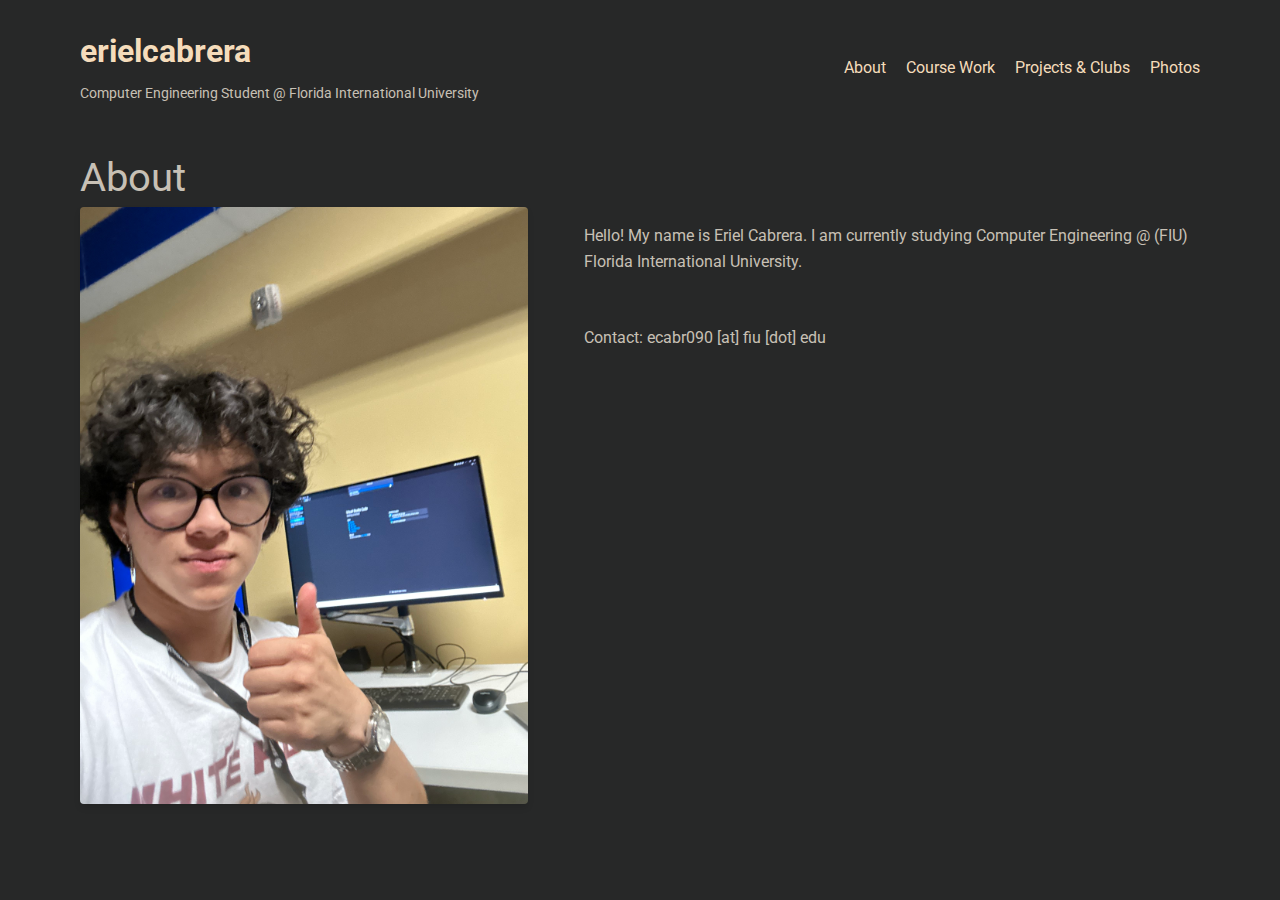
==== pages/index.html @ 9fac577e "10.21.24" ====
<!DOCTYPE html>
<html lang="en">
  <head>
    <meta charset="UTF-8" />
    <meta name="viewport" content="width=device-width, initial-scale=1.0" />
    <title>ecabrera - Aspiring CE</title>
    <link rel="stylesheet" type="text/css" href="../styles/home.css" />
    <link
      rel="icon"
      type="image/png"
      href="../media/favicon/favicon-48x48.png"
      sizes="48x48"
    />
    <link rel="icon" type="image/svg+xml" href="../media/favicon/favicon.svg" />
    <link rel="shortcut icon" href="../media/favicon/favicon.ico" />
    <link
      rel="apple-touch-icon"
      sizes="180x180"
      href="../media/favicon/apple-touch-icon.png"
    />
    <meta name="apple-mobile-web-app-title" content="MyWebSite" />
    <link rel="manifest" href="../media/favicon/site.webmanifest" />
  </head>

  <body>
    <div class="wrapper">
      <header>
        <div class="title-area">
          <h1>erielcabrera</h1>
          <p>Computer Engineering Student @ Florida International University</p>
        </div>
        <nav>
          <ul>
            <li><a href="#">About</a></li>
            <li><a href="#">Course Work</a></li>
            <li><a href="#">Projects & Clubs</a></li>
            <li><a href="#">Photos</a></li>
          </ul>
        </nav>
      </header>

      <main role="main">
        <div class="content-section">
          <div class="content-header">
            <p>About</p>
          </div>
          <div class="content-wrapper">
            <div class="image-container">
              <img src="../images/profile.jpeg" alt="Profile Picture" />
            </div>
            <div class="text-container">
              <p>
                Hello! My name is Eriel Cabrera. I am currently studying
                Computer Engineering @ (FIU) Florida International University.
              </p>
              <br />
              <p>Contact: ecabr090 [at] fiu [dot] edu</p>
            </div>
          </div>
        </div>
      </main>
    </div>
  </body>
</html>
---- styles/home.css ----
@import url('https://fonts.googleapis.com/css2?family=Roboto:wght@400;700&display=swap');

/* APPLY THESE TO ALL WEBPAGES */
body {
  background-color: #272828;
  font-family: -apple-system, BlinkMacSystemFont, "Segoe UI", Roboto, "Helvetica Neue", Arial, "Noto Sans", sans-serif, "Apple Color Emoji", "Segoe UI Emoji", "Segoe UI Symbol", "Noto Color Emoji";
  margin: 0;
  padding: 0;
  overflow-x: hidden;
  overflow-y: scroll;
}

.wrapper {
  max-width: 1200px;
  margin: 0 auto;
  padding: 0 80px;
}





/* Header styles */
header {
  color: #f5dcbb;
  width: 100%;
  padding: 2rem 20px 1rem 0;
  margin: 0;
  display: flex;
  justify-content: space-between;
  align-items: center;
}

header a {
  text-decoration: none;
  color: #f5dcbb;
}

header p {
  color: rgb(199, 192, 181);
}

header a:hover {
  color: #d08fff;
}

.title-area h1 {
  margin: 0;
  padding-bottom: 15px;
}

.title-area p {
  margin: 0;
  font-size: 0.9em;
}

nav ul {
  list-style-type: none;
  padding: 0;
  margin: 0;
  display: flex;
  justify-content: flex-end;
  flex-wrap: wrap;
}

nav ul li {
  margin-left: 20px;
}

nav ul li a {
  text-decoration: none;
}

main p {
  color: rgb(199, 192, 181);
}




/* About section styles */
.content-section {
  display: flex;
  flex-direction: column;
  padding: 20px 0 40px;
}

.content-header {
  width: 100%;
  padding: 1rem 0 3px;
  margin-bottom: 3px;
}

.content-header p {
  margin: 0;
  font-size: 2.5rem;
  color: rgb(199, 192, 181);

}

.content-wrapper {
  display: flex;
  justify-content: space-between;
  align-items:flex-start;
}

.image-container {
  width: 40%;
}

.image-container img {
  max-width: 100%;
  height: auto;
  border-radius: 4px;
  box-shadow: 0 4px 6px rgba(0, 0, 0, 0.1);
}

.text-container {
  width: 55%;
}

.text-container h2 {
  color: #ff69b4;
  margin-top: 0;
}

.text-container p {
  line-height: 1.6;
}
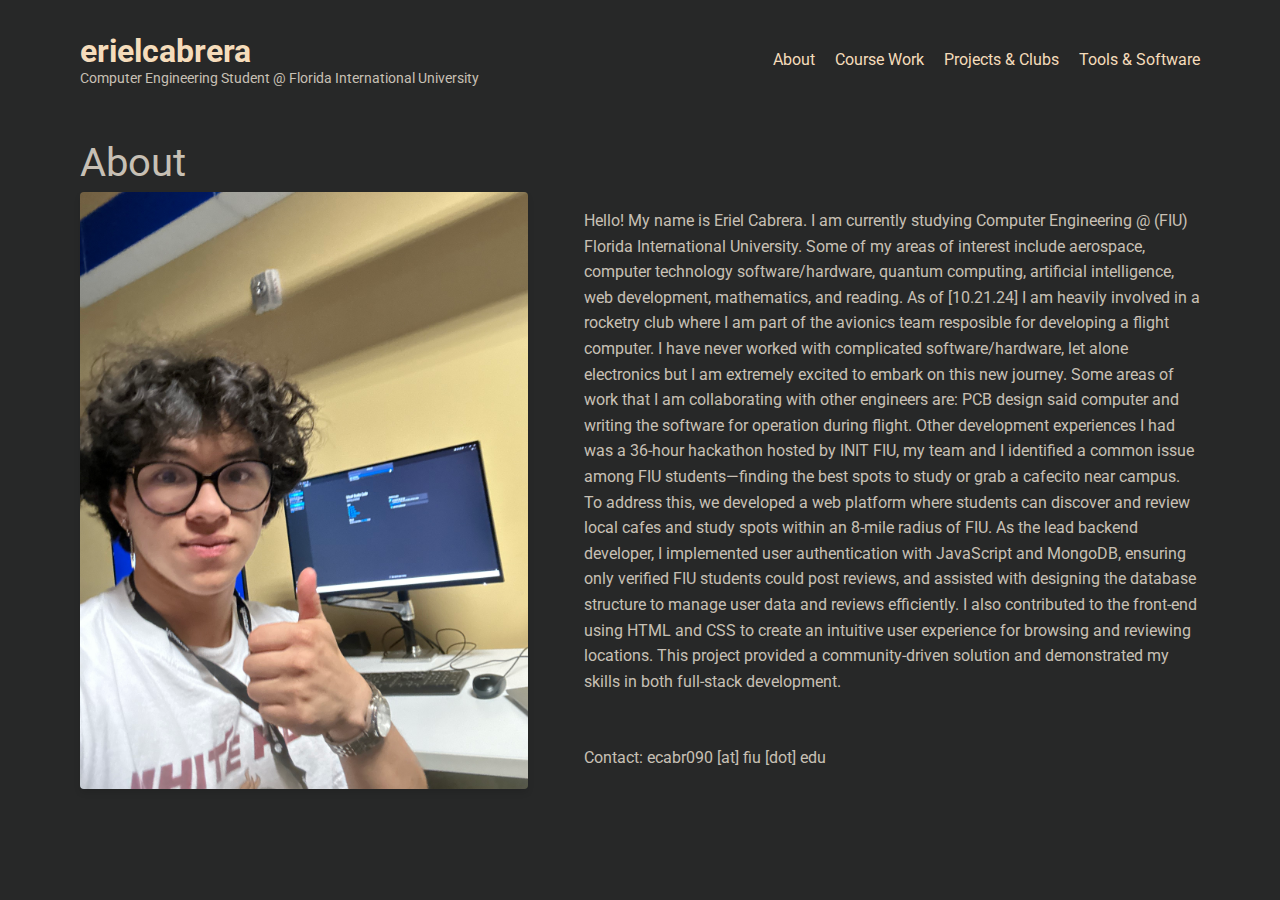
==== commit de6e9c77: "updated" ====
--- a/pages/index.html
+++ b/pages/index.html
@@ -5,36 +5,22 @@
     <meta name="viewport" content="width=device-width, initial-scale=1.0" />
     <title>ecabrera - Aspiring CE</title>
     <link rel="stylesheet" type="text/css" href="../styles/home.css" />
-    <link
-      rel="icon"
-      type="image/png"
-      href="../media/favicon/favicon-48x48.png"
-      sizes="48x48"
-    />
-    <link rel="icon" type="image/svg+xml" href="../media/favicon/favicon.svg" />
-    <link rel="shortcut icon" href="../media/favicon/favicon.ico" />
-    <link
-      rel="apple-touch-icon"
-      sizes="180x180"
-      href="../media/favicon/apple-touch-icon.png"
-    />
-    <meta name="apple-mobile-web-app-title" content="MyWebSite" />
-    <link rel="manifest" href="../media/favicon/site.webmanifest" />
+    <link rel="icon" href="../images/favicon/favicon.ico" type="image/x-icon" />
   </head>
 
   <body>
     <div class="wrapper">
       <header>
         <div class="title-area">
-          <h1>erielcabrera</h1>
+          <a href="index.html"><h1>erielcabrera</h1></a>
           <p>Computer Engineering Student @ Florida International University</p>
         </div>
         <nav>
           <ul>
-            <li><a href="#">About</a></li>
-            <li><a href="#">Course Work</a></li>
-            <li><a href="#">Projects & Clubs</a></li>
-            <li><a href="#">Photos</a></li>
+            <li><a href="index.html">About</a></li>
+            <li><a href="courseWork.html">Course Work</a></li>
+            <li><a href="activities.html">Projects & Clubs</a></li>
+            <li><a href="tools.html">Tools & Software</a></li>
           </ul>
         </nav>
       </header>
@@ -52,6 +38,30 @@
               <p>
                 Hello! My name is Eriel Cabrera. I am currently studying
                 Computer Engineering @ (FIU) Florida International University.
+                Some of my areas of interest include aerospace, computer
+                technology software/hardware, quantum computing, artificial
+                intelligence, web development, mathematics, and reading. As of
+                [10.21.24] I am heavily involved in a rocketry club where I am
+                part of the avionics team resposible for developing a flight
+                computer. I have never worked with complicated
+                software/hardware, let alone electronics but I am extremely
+                excited to embark on this new journey. Some areas of work that I
+                am collaborating with other engineers are: PCB design said
+                computer and writing the software for operation during flight.
+                Other development experiences I had was a 36-hour hackathon
+                hosted by INIT FIU, my team and I identified a common issue
+                among FIU students—finding the best spots to study or grab a
+                cafecito near campus. To address this, we developed a web
+                platform where students can discover and review local cafes and
+                study spots within an 8-mile radius of FIU. As the lead backend
+                developer, I implemented user authentication with JavaScript and
+                MongoDB, ensuring only verified FIU students could post reviews,
+                and assisted with designing the database structure to manage
+                user data and reviews efficiently. I also contributed to the
+                front-end using HTML and CSS to create an intuitive user
+                experience for browsing and reviewing locations. This project
+                provided a community-driven solution and demonstrated my skills
+                in both full-stack development.
               </p>
               <br />
               <p>Contact: ecabr090 [at] fiu [dot] edu</p>
@@ -59,6 +69,12 @@
           </div>
         </div>
       </main>
+      <script>
+        // Used to be taken back up to the top of the page when it is reloaded
+        window.onbeforeunload = function () {
+          window.scrollTo(0, 0);
+        };
+      </script>
     </div>
   </body>
 </html>
--- a/styles/home.css
+++ b/styles/home.css
@@ -46,7 +46,7 @@
 
 .title-area h1 {
   margin: 0;
-  padding-bottom: 15px;
+  padding-bottom: 0px;
 }
 
 .title-area p {
@@ -126,4 +126,6 @@
 
 .text-container p {
   line-height: 1.6;
+  font-size: 16px;
+  font-weight: 400;
 }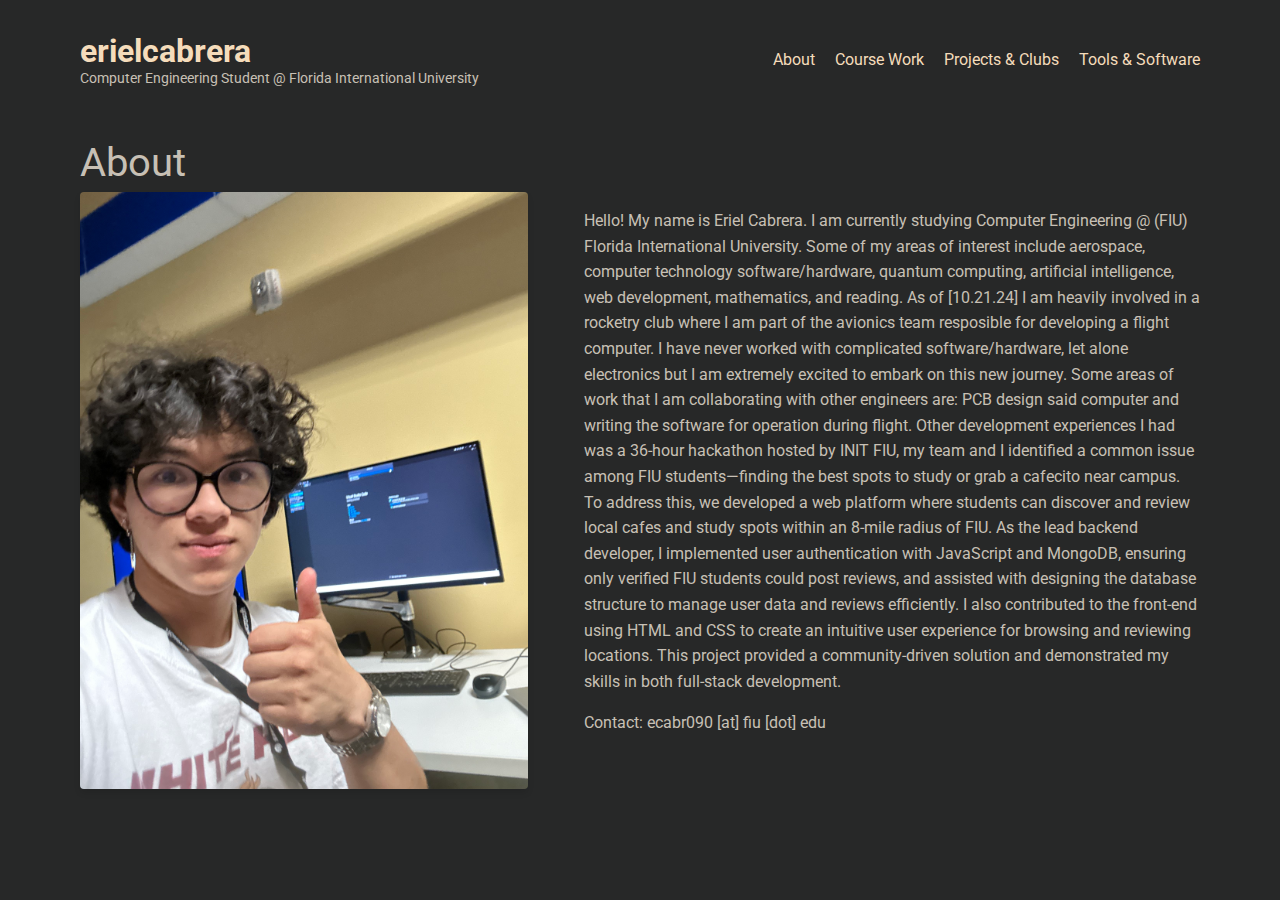
==== commit 1e879171: "updated html" ====
--- a/pages/index.html
+++ b/pages/index.html
@@ -63,7 +63,6 @@
                 provided a community-driven solution and demonstrated my skills
                 in both full-stack development.
               </p>
-              <br />
               <p>Contact: ecabr090 [at] fiu [dot] edu</p>
             </div>
           </div>
